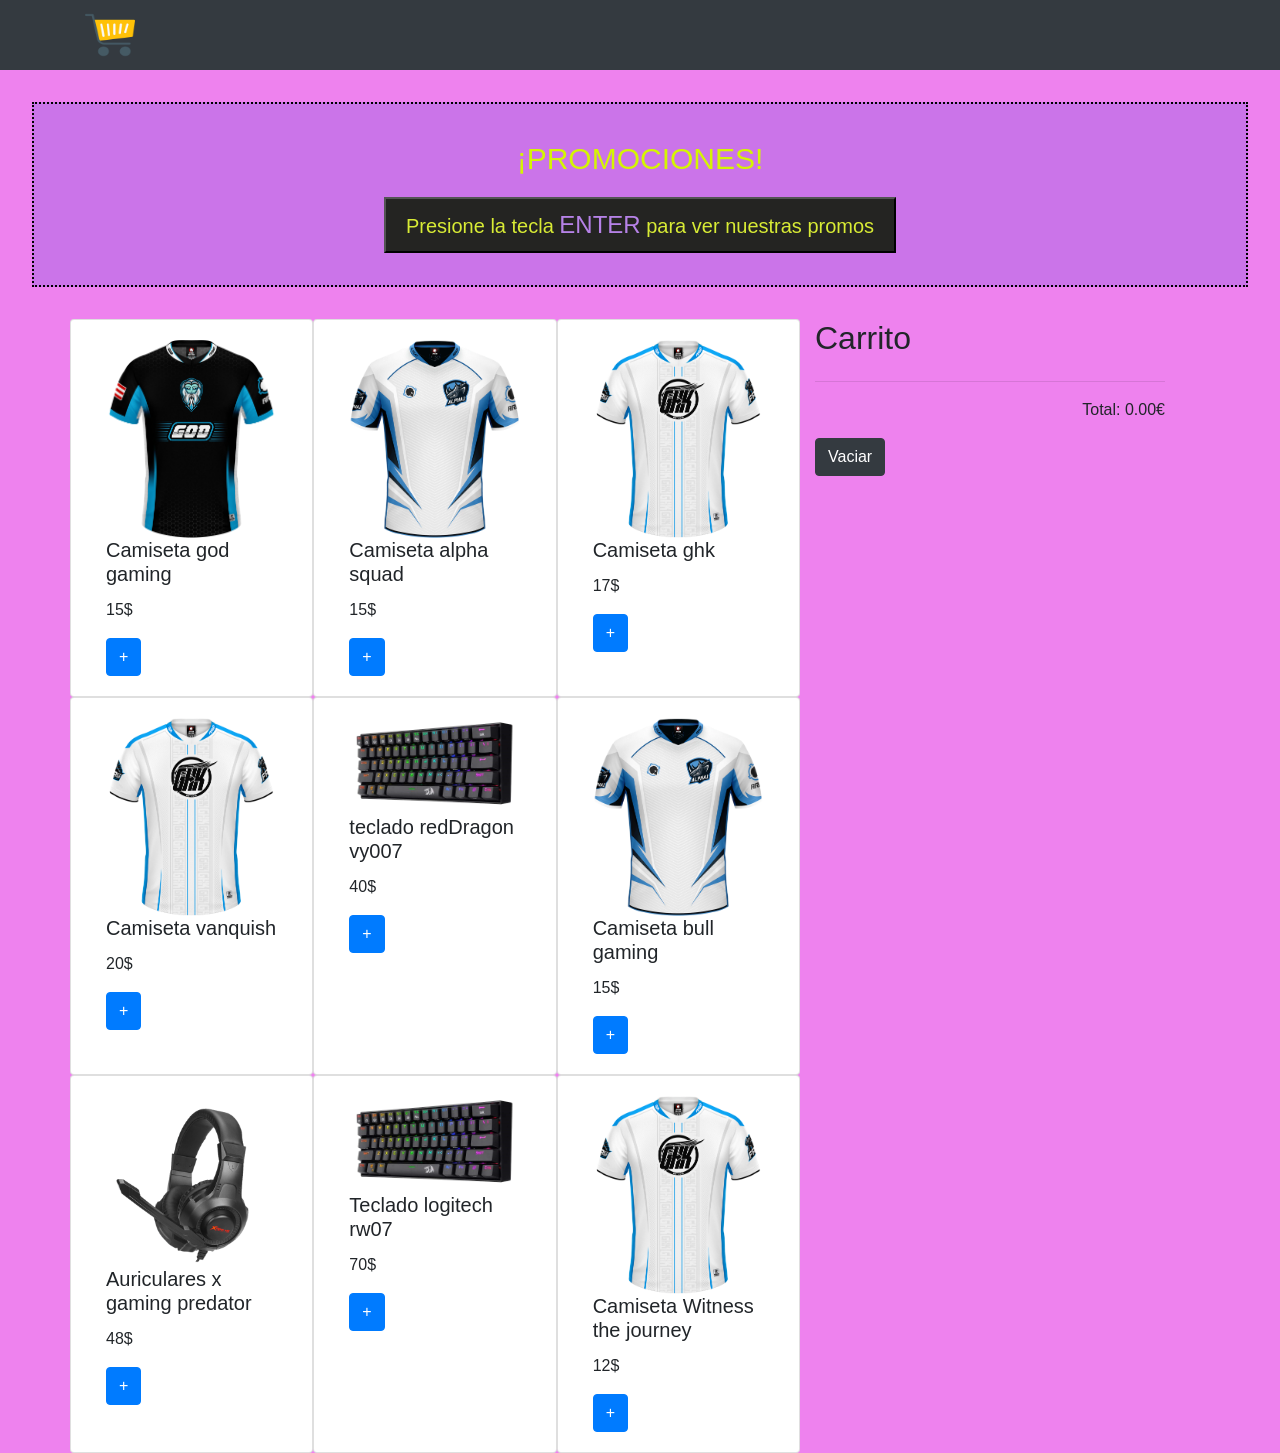
==== carrito.html @ 1b065f4b "Modificando el carrito y añadiendo localStorage" ====
<!DOCTYPE html>
<html lang="es">
<head>
    <meta charset="UTF-8">
    <title></title>
    <meta name="viewport" content="width=device-width, user-scalable=no, initial-scale=1.0, maximum-scale=1.0, minimum-scale=1.0">
    <link rel="stylesheet" href="https://stackpath.bootstrapcdn.com/bootstrap/4.1.0/css/bootstrap.min.css" integrity="sha384-9gVQ4dYFwwWSjIDZnLEWnxCjeSWFphJiwGPXr1jddIhOegiu1FwO5qRGvFXOdJZ4" crossorigin="anonymous">
    <link rel="stylesheet" href="css/estilos.css">
</head>
<body>
    <header class="mb-3">
        <nav class="navbar bg-dark">
            <div class="container">
                <a class="navbar-brand" href="carrito.html">
                    <img src="/recursos/carros.png" alt="" width="50" height="44">
                </a>
            </div>
        </nav>
    </header>
    <div id="caja">
        <p>¡PROMOCIONES!</p>
        <button class="button">Presione la tecla <span class="enter">ENTER</span> para ver nuestras promos</button >
    </div> 
    <div class="container">
        <div class="row">
            <main id="items" class="col-sm-8 row"></main>

            <aside class="col-sm-4">
                <h2>Carrito</h2>

                <ul id="carrito" class="list-group"></ul>
                <hr>

                <p class="text-right">Total: <span id="total"></span>&euro;</p>
                <button id="boton-vaciar" class="btn btn-dark">Vaciar</button>
            </aside>
        </div>
    </div>
    <script src="/js/scripts.js"></script>
</body>
</html>
---- css/estilos.css ----
.h1-class{
    background: rgb(77,8,155);
    background: linear-gradient(141deg, rgba(77,8,155,0.7178221630449055) 7%, rgba(152,11,148,0.8018557764902836) 19%, rgba(105,29,152,0.7318277652858018) 46%, rgba(52,81,152,0.5833683815323004) 100%);
    font-family: Arial, Helvetica, sans-serif;
    display: flex;
    align-items: center;
    justify-content: center ;
    color: white;
}

.h1-class:hover {
    color: yellow;
}

.nav-bar{
    display: flex;
    justify-content: center;
    align-items: center;
}

#caja{
    background-color: rgba(58, 58, 210, 0.192);
    margin: 2rem;
    padding: 2rem;
    color: rgb(212, 245, 3);
    font-size: 30px;
    text-align: center;
    border: 2px solid black;
    border-style: dotted;
}

.button{
    background-color: rgb(36, 36, 34);
    font-size: 20px;
    width: 32rem;
    padding: 0.5rem;
    color: rgb(216, 235, 53);
}

.enter{
    color: rgb(182, 130, 231);
    font-size: larger;
}

.btn-class{
    margin-top: 1rem;
    width: 9rem;
    background-color: yellow;
    color: black;
    font-size: 1rem;
}

.modal{
    width: 20rem;
    height: 15rem;
    border: groove black 1px;
    background-color: rgba(69, 222, 181, 0.088);
    display: flex;
    flex-direction: column;
    align-items: center;
    justify-content: space-around;
    position: absolute;
    z-index: 1;
    display: none;
}

#close-modal{
    width: 2rem;
    height: 2rem;
    border-radius: 50%;
    background-color: crimson;
    color: wheat;
    font-size: 1rem;
    cursor: pointer;
    position: absolute;
    top: 1rem;
    right: 1rem;
    left:  1rem;
    bottom: 1rem;

}

body{  background-color: violet;}

main{
    display: flex;
    justify-content: center;
    flex-wrap: wrap;
}
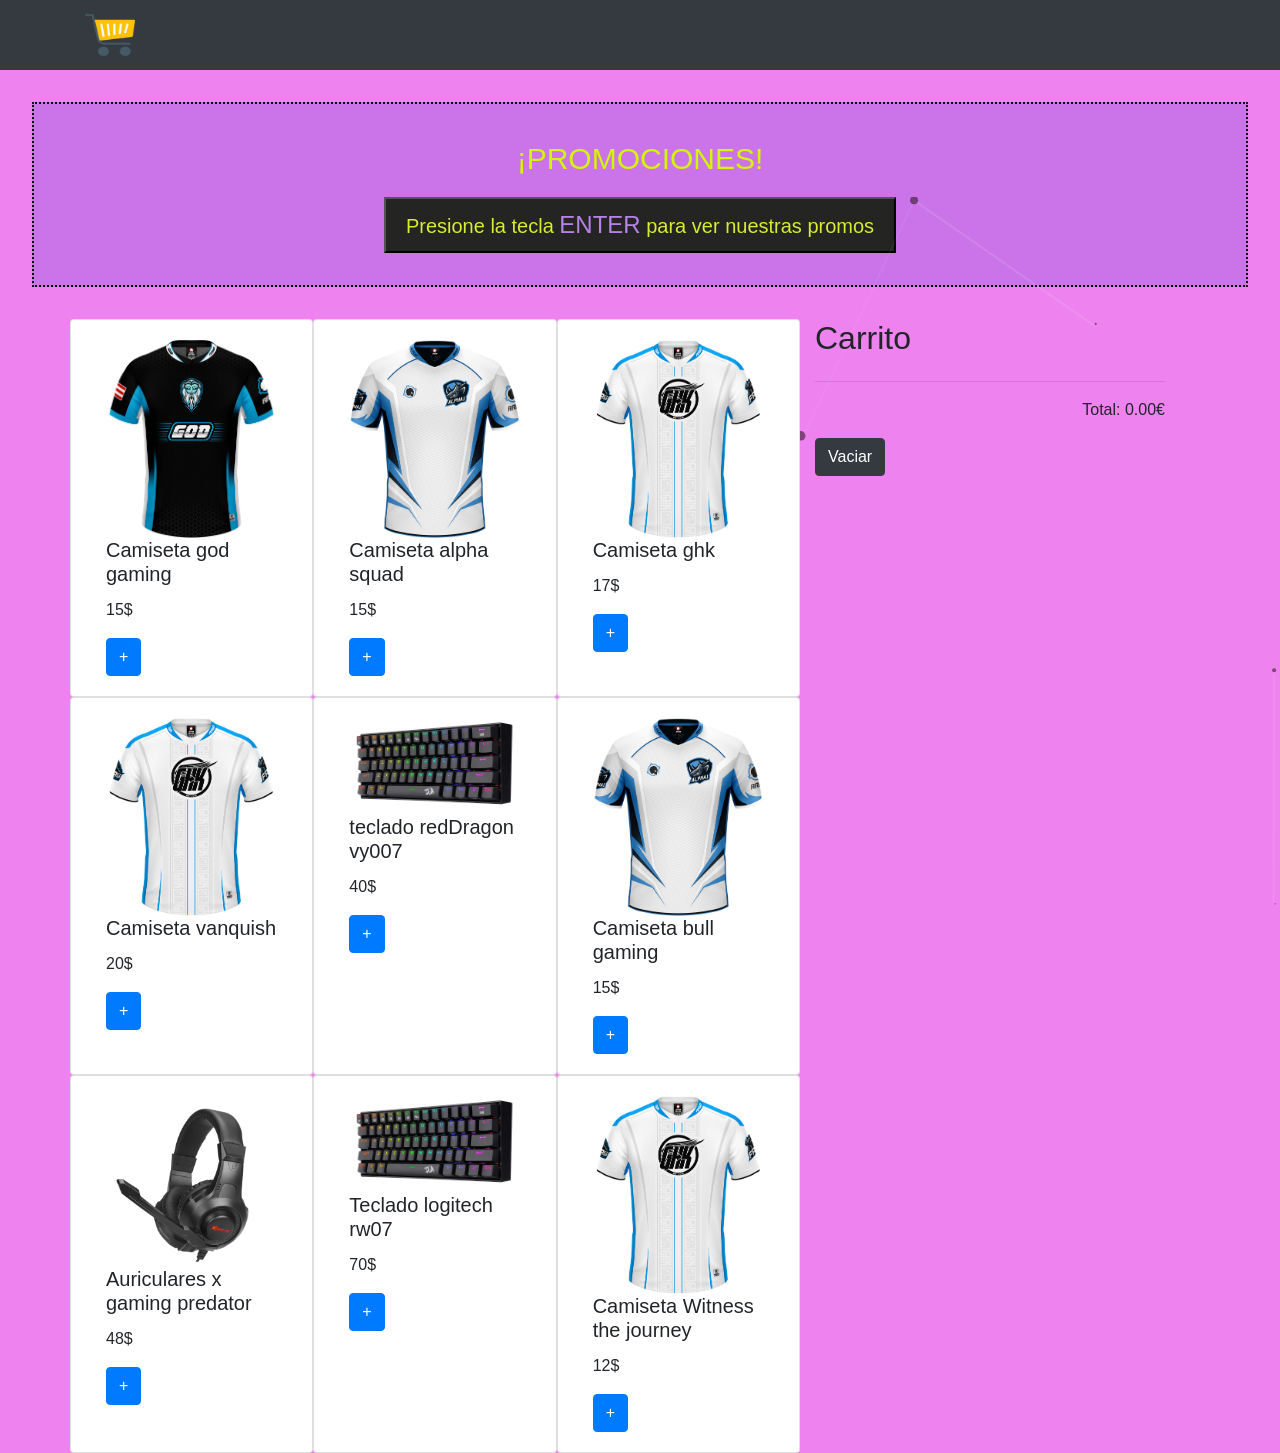
==== commit c6ecbeaf: "añadiendo librerias" ====
--- a/carrito.html
+++ b/carrito.html
@@ -7,7 +7,7 @@
     <link rel="stylesheet" href="https://stackpath.bootstrapcdn.com/bootstrap/4.1.0/css/bootstrap.min.css" integrity="sha384-9gVQ4dYFwwWSjIDZnLEWnxCjeSWFphJiwGPXr1jddIhOegiu1FwO5qRGvFXOdJZ4" crossorigin="anonymous">
     <link rel="stylesheet" href="css/estilos.css">
 </head>
-<body>
+<body> 
     <header class="mb-3">
         <nav class="navbar bg-dark">
             <div class="container">
@@ -19,14 +19,14 @@
     </header>
     <div id="caja">
         <p>¡PROMOCIONES!</p>
+        <div id="particles-js"></div>
         <button class="button">Presione la tecla <span class="enter">ENTER</span> para ver nuestras promos</button >
-    </div> 
-    <div class="container">
+    </div>
+    <div class="container" style=" margin-top: 2rem;">
         <div class="row">
-            <main id="items" class="col-sm-8 row"></main>
-
+            <main  id="items" class="col-sm-8 row"></main>
             <aside class="col-sm-4">
-                <h2>Carrito</h2>
+                <h2 >Carrito</h2>
 
                 <ul id="carrito" class="list-group"></ul>
                 <hr>
@@ -36,6 +36,10 @@
             </aside>
         </div>
     </div>
+    <script src="/js/particles.js"></script>
+    <script src="/js/app.js"></script>
     <script src="/js/scripts.js"></script>
 </body>
 </html>
+
+
--- a/css/estilos.css
+++ b/css/estilos.css
@@ -19,6 +19,7 @@
 }
 
 #caja{
+    position: relative;
     background-color: rgba(58, 58, 210, 0.192);
     margin: 2rem;
     padding: 2rem;
@@ -50,40 +51,16 @@
     font-size: 1rem;
 }
 
-.modal{
-    width: 20rem;
-    height: 15rem;
-    border: groove black 1px;
-    background-color: rgba(69, 222, 181, 0.088);
-    display: flex;
-    flex-direction: column;
-    align-items: center;
-    justify-content: space-around;
-    position: absolute;
-    z-index: 1;
-    display: none;
-}
-
-#close-modal{
-    width: 2rem;
-    height: 2rem;
-    border-radius: 50%;
-    background-color: crimson;
-    color: wheat;
-    font-size: 1rem;
-    cursor: pointer;
-    position: absolute;
-    top: 1rem;
-    right: 1rem;
-    left:  1rem;
-    bottom: 1rem;
-
-}
-
 body{  background-color: violet;}
 
 main{
     display: flex;
     justify-content: center;
     flex-wrap: wrap;
+}
+
+#particles-js{
+    position: fixed;
+    width: 100%;
+    height: 50rem;  
 }
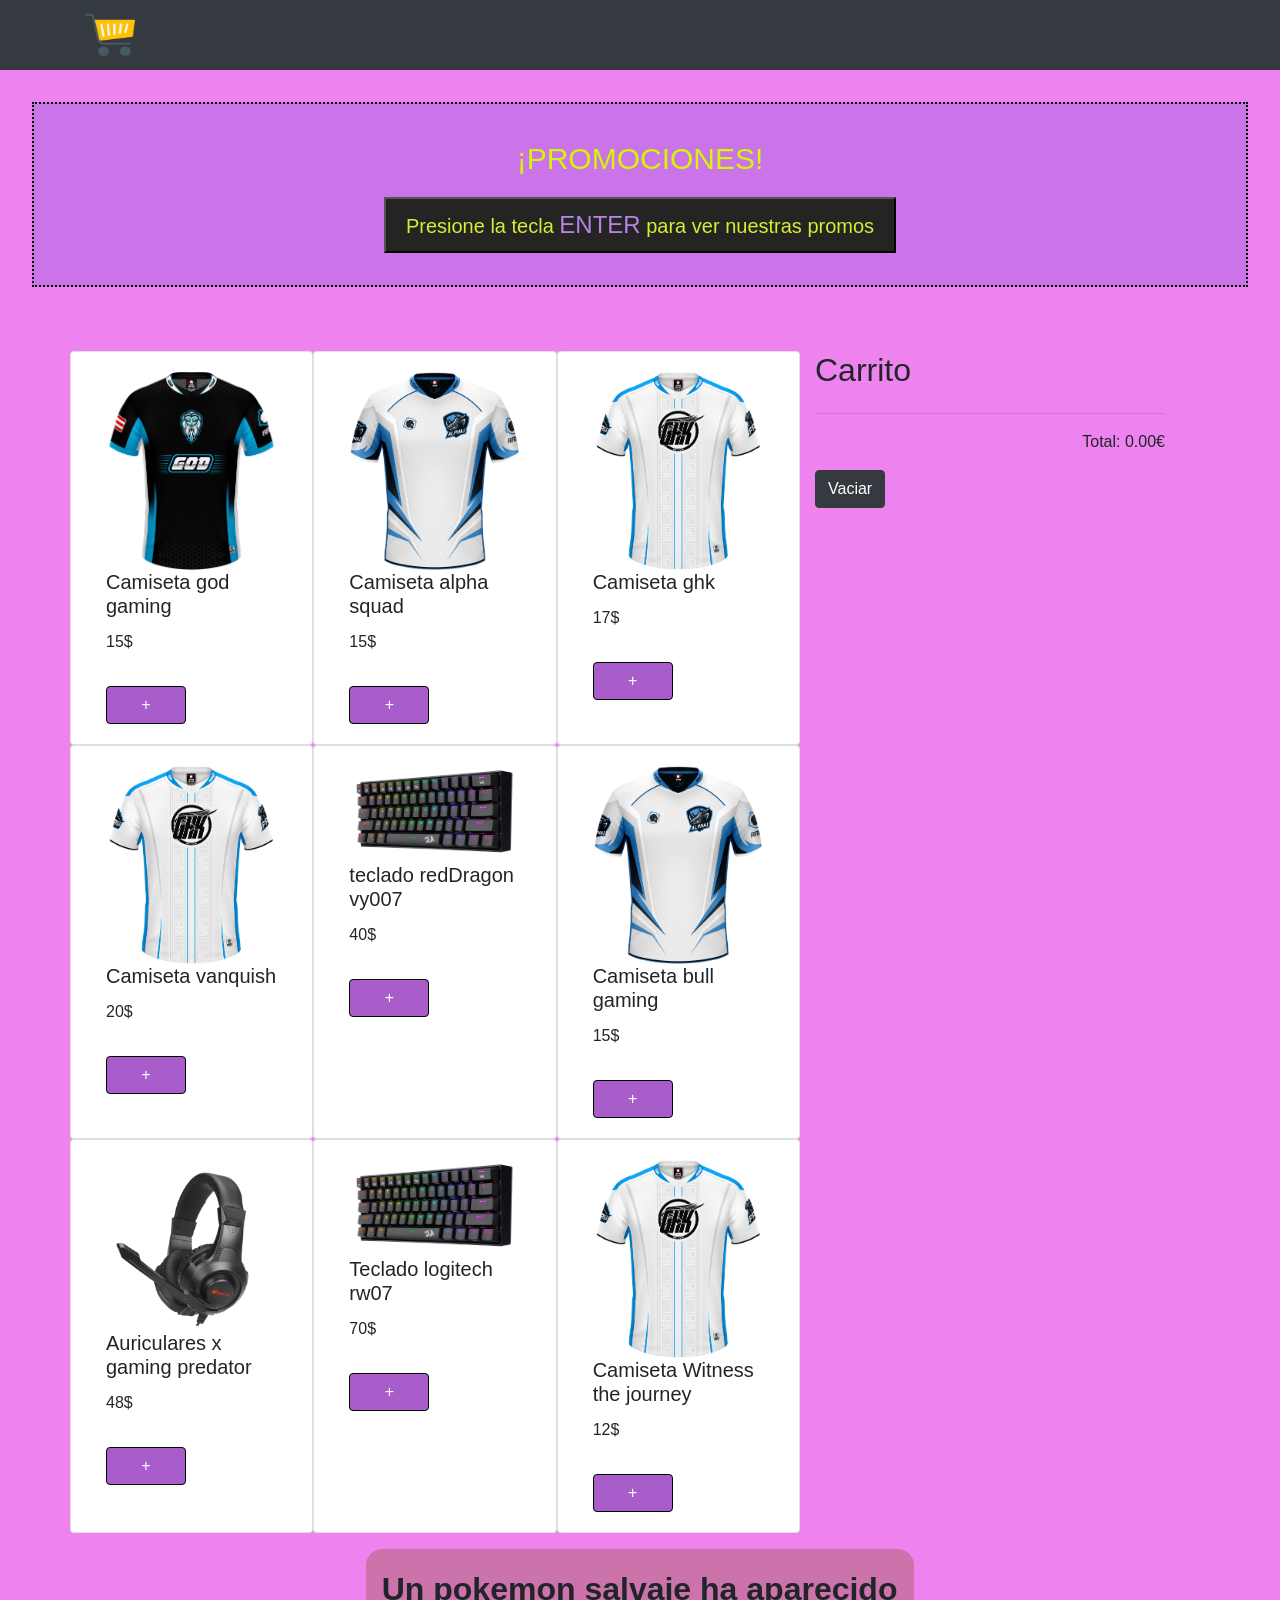
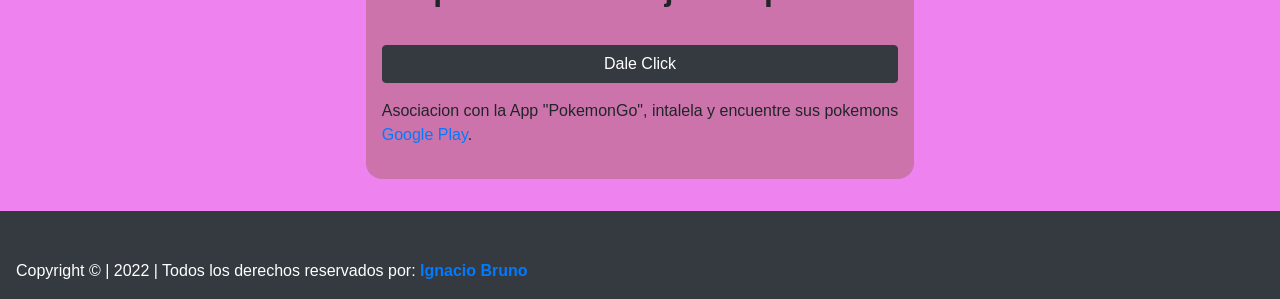
==== commit 1f0288e6: "Añadiendo Fetch" ====
--- a/carrito.html
+++ b/carrito.html
@@ -2,43 +2,66 @@
 <html lang="es">
 <head>
     <meta charset="UTF-8">
-    <title></title>
     <meta name="viewport" content="width=device-width, user-scalable=no, initial-scale=1.0, maximum-scale=1.0, minimum-scale=1.0">
     <link rel="stylesheet" href="https://stackpath.bootstrapcdn.com/bootstrap/4.1.0/css/bootstrap.min.css" integrity="sha384-9gVQ4dYFwwWSjIDZnLEWnxCjeSWFphJiwGPXr1jddIhOegiu1FwO5qRGvFXOdJZ4" crossorigin="anonymous">
     <link rel="stylesheet" href="css/estilos.css">
+    <title>Carrito</title>
 </head>
 <body> 
     <header class="mb-3">
         <nav class="navbar bg-dark">
             <div class="container">
                 <a class="navbar-brand" href="carrito.html">
-                    <img src="/recursos/carros.png" alt="" width="50" height="44">
+                    <img src="recursos/carros.png" alt="" width="50" height="44">
                 </a>
             </div>
         </nav>
     </header>
     <div id="caja">
         <p>¡PROMOCIONES!</p>
-        <div id="particles-js"></div>
         <button class="button">Presione la tecla <span class="enter">ENTER</span> para ver nuestras promos</button >
     </div>
-    <div class="container" style=" margin-top: 2rem;">
-        <div class="row">
-            <main  id="items" class="col-sm-8 row"></main>
-            <aside class="col-sm-4">
-                <h2 >Carrito</h2>
+    <main>
+        
+        <div class="container" style=" margin-top: 2rem;">
+            <div class="row">
+            <div  id="items" class="col-sm-8 row"></div>
+                <aside class="col-sm-4">
+                    <h2 >Carrito</h2>
 
-                <ul id="carrito" class="list-group"></ul>
-                <hr>
+                    <ul id="carrito" class="list-group"></ul>
+                    <hr>
 
-                <p class="text-right">Total: <span id="total"></span>&euro;</p>
-                <button id="boton-vaciar" class="btn btn-dark">Vaciar</button>
-            </aside>
+                    <p class="text-right">Total: <span id="total"></span>&euro;</p>
+                    <button id="boton-vaciar" class="btn btn-dark">Vaciar</button>
+                </aside>
+            </div>
+            
         </div>
-    </div>
-    <script src="/js/particles.js"></script>
-    <script src="/js/app.js"></script>
-    <script src="/js/scripts.js"></script>
+        <aside id="pok_cont" class="pok_box m-3">
+            <p id="pok_p" class="pok_p">Un pokemon salvaje ha aparecido</p>
+            <button id="pok_btn" class="btn btn-dark">Dale Click</button>
+            <p>Asociacion con la App "PokemonGo", intalela y encuentre sus pokemons <br> <a href="https://play.google.com/store/apps/details?id=com.nianticlabs.pokemongo">Google Play</a>.</p> 
+        </aside>
+    </main>
+    
+    <footer class="bg-dark text-white pt-5 mt-3">
+                <div class="row align-items-center">
+                    <div class="col-md-7 col-lg-8 ml-3">
+                        <p>Copyright © | 2022 | Todos los derechos reservados por:
+                            <a style="text-decoration:none;" href="carrito.html">
+                                <strong>Ignacio Bruno</strong>
+                            </a>
+                        </p>
+                    </div>
+                </div>
+            </div>
+        </div>
+    </footer> 
+    <script src="https://cdn.jsdelivr.net/npm/bootstrap@5.2.0/dist/js/bootstrap.bundle.min.js" integrity="sha384-A3rJD856KowSb7dwlZdYEkO39Gagi7vIsF0jrRAoQmDKKtQBHUuLZ9AsSv4jD4Xa" crossorigin="anonymous"></script>
+    <script src="js/particles.js"></script>
+    <script src="js/app.js"></script>
+    <script src="js/scripts.js"></script>
 </body>
 </html>
 
--- a/css/estilos.css
+++ b/css/estilos.css
@@ -45,10 +45,11 @@
 
 .btn-class{
     margin-top: 1rem;
-    width: 9rem;
-    background-color: yellow;
-    color: black;
+    width: 5rem;
+    background-color: rgb(168, 93, 202);
+    color: rgb(255, 255, 255);
     font-size: 1rem;
+    border-color: black;
 }
 
 body{  background-color: violet;}
@@ -59,6 +60,28 @@
     flex-wrap: wrap;
 }
 
+.pokemon{
+    height: 12rem;
+    width: 12rem;
+    margin: 0 auto;
+}
+
+#pok_cont {
+    background-color: #a663637c;
+    border-radius: 1rem;
+    display:flex;
+    flex-direction:column;
+    padding: 1rem;
+    height: max-content;
+    gap: 1rem;
+}
+
+.pok_p{
+    font-size: 2rem;
+    font-weight: 900;
+}
+
+
 #particles-js{
     position: fixed;
     width: 100%;
